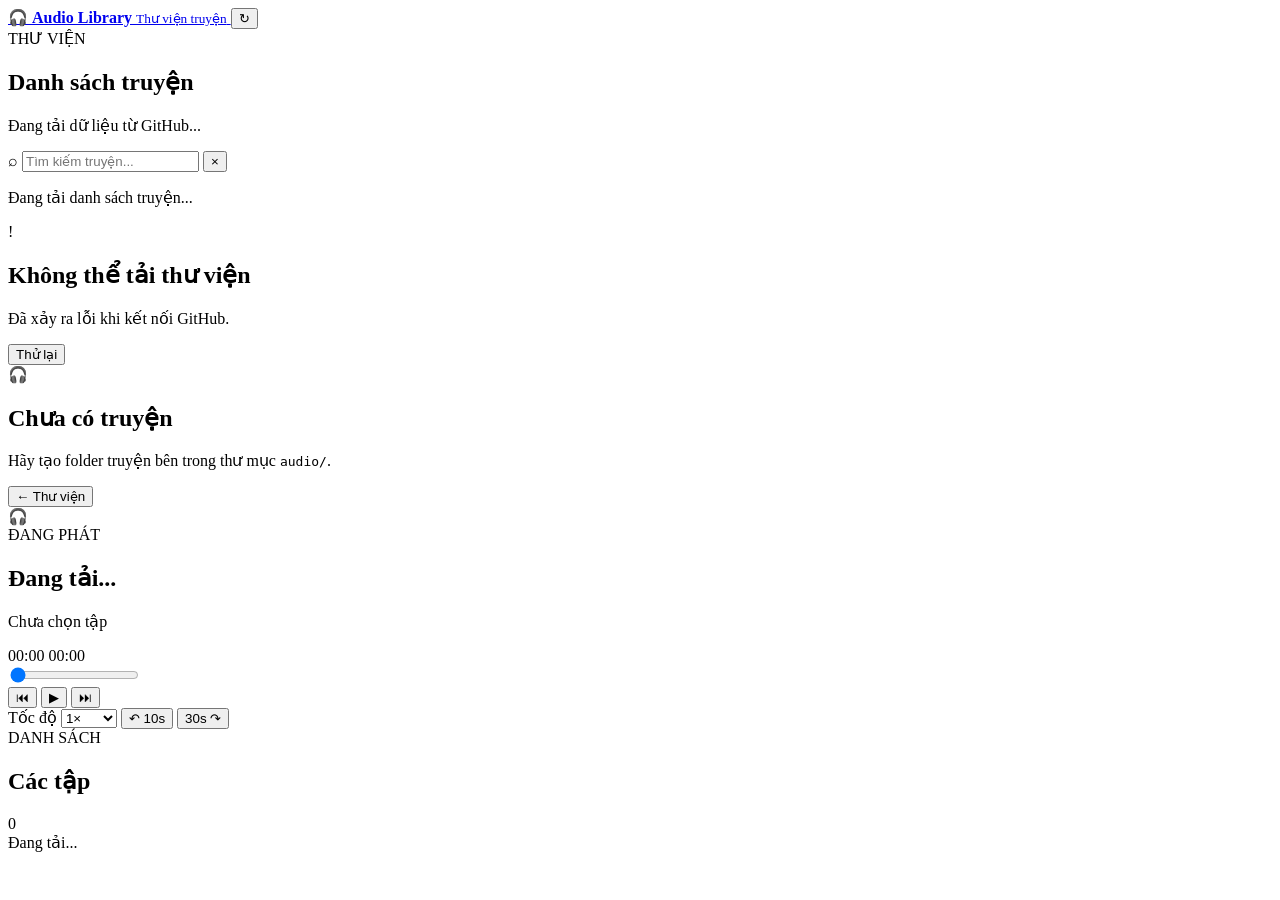
==== audio/index.html @ 9880472c "Add initial audio library HTML structure" ====
<!DOCTYPE html>
<html lang="vi">
<head>
    <meta charset="UTF-8">
    <meta
        name="viewport"
        content="width=device-width, initial-scale=1.0, viewport-fit=cover"
    >

    <meta
        name="description"
        content="Thư viện audio truyện"
    >

    <title>Audio Library</title>

    <link rel="stylesheet" href="./style.css">
</head>

<body>

<div class="app">

    <!-- Header -->
    <header class="topbar">
        <div class="topbar-inner">

            <a href="/audio/" class="brand">
                <span class="brand-icon">🎧</span>

                <span>
                    <strong>Audio Library</strong>
                    <small>Thư viện truyện</small>
                </span>
            </a>

            <button
                id="refreshButton"
                class="icon-button"
                type="button"
                title="Làm mới"
                aria-label="Làm mới"
            >
                ↻
            </button>

        </div>
    </header>


    <!-- Main -->
    <main class="container">

        <!-- Library view -->
        <section id="libraryView">

            <div class="page-heading">
                <div>
                    <span class="eyebrow">THƯ VIỆN</span>
                    <h1>Danh sách truyện</h1>
                    <p id="libraryDescription">
                        Đang tải dữ liệu từ GitHub...
                    </p>
                </div>
            </div>


            <!-- Search -->
            <div class="search-box">

                <span class="search-icon">⌕</span>

                <input
                    id="searchInput"
                    type="search"
                    placeholder="Tìm kiếm truyện..."
                    autocomplete="off"
                >

                <button
                    id="clearSearch"
                    class="clear-search hidden"
                    type="button"
                    aria-label="Xóa tìm kiếm"
                >
                    ×
                </button>

            </div>


            <!-- Loading -->
            <div id="libraryLoading" class="loading-state">

                <div class="spinner"></div>

                <p>Đang tải danh sách truyện...</p>

            </div>


            <!-- Error -->
            <div id="libraryError" class="error-state hidden">

                <div class="error-icon">!</div>

                <h2>Không thể tải thư viện</h2>

                <p id="libraryErrorText">
                    Đã xảy ra lỗi khi kết nối GitHub.
                </p>

                <button
                    id="retryButton"
                    class="primary-button"
                    type="button"
                >
                    Thử lại
                </button>

            </div>


            <!-- Empty -->
            <div id="libraryEmpty" class="empty-state hidden">

                <div class="empty-icon">🎧</div>

                <h2>Chưa có truyện</h2>

                <p>
                    Hãy tạo folder truyện bên trong thư mục
                    <code>audio/</code>.
                </p>

            </div>


            <!-- Folder list -->
            <div
                id="folderList"
                class="folder-grid hidden"
            ></div>

        </section>


        <!-- Player view -->
        <section
            id="playerView"
            class="player-view hidden"
        >

            <button
                id="backButton"
                class="back-button"
                type="button"
            >
                ←
                <span>Thư viện</span>
            </button>


            <div class="player-layout">

                <!-- Player -->
                <div class="player-card">

                    <div class="player-cover">

                        <div class="cover-decoration"></div>

                        <span>🎧</span>

                    </div>


                    <div class="player-info">

                        <span class="eyebrow">
                            ĐANG PHÁT
                        </span>

                        <h1 id="bookTitle">
                            Đang tải...
                        </h1>

                        <p id="episodeTitle">
                            Chưa chọn tập
                        </p>

                    </div>


                    <audio
                        id="audioPlayer"
                        preload="metadata"
                    ></audio>


                    <!-- Progress -->
                    <div class="progress-area">

                        <div class="time-row">

                            <span id="currentTime">
                                00:00
                            </span>

                            <span id="duration">
                                00:00
                            </span>

                        </div>

                        <input
                            id="progressBar"
                            class="progress-bar"
                            type="range"
                            min="0"
                            max="100"
                            value="0"
                            step="0.1"
                            aria-label="Tiến trình"
                        >

                    </div>


                    <!-- Controls -->
                    <div class="player-controls">

                        <button
                            id="previousButton"
                            class="control-button secondary"
                            type="button"
                            title="Tập trước"
                            aria-label="Tập trước"
                        >
                            ⏮
                        </button>


                        <button
                            id="playButton"
                            class="control-button play"
                            type="button"
                            title="Phát / Tạm dừng"
                            aria-label="Phát / Tạm dừng"
                        >
                            ▶
                        </button>


                        <button
                            id="nextButton"
                            class="control-button secondary"
                            type="button"
                            title="Tập tiếp theo"
                            aria-label="Tập tiếp theo"
                        >
                            ⏭
                        </button>

                    </div>


                    <!-- Extra controls -->
                    <div class="extra-controls">

                        <label class="speed-control">

                            <span>Tốc độ</span>

                            <select id="speedSelect">
                                <option value="0.75">0.75×</option>
                                <option value="1" selected>1×</option>
                                <option value="1.25">1.25×</option>
                                <option value="1.5">1.5×</option>
                                <option value="1.75">1.75×</option>
                                <option value="2">2×</option>
                            </select>

                        </label>

                        <button
                            id="rewindButton"
                            class="small-button"
                            type="button"
                        >
                            ↶ 10s
                        </button>

                        <button
                            id="forwardButton"
                            class="small-button"
                            type="button"
                        >
                            30s ↷
                        </button>

                    </div>

                </div>


                <!-- Episode list -->
                <aside class="episodes-card">

                    <div class="episodes-header">

                        <div>
                            <span class="eyebrow">
                                DANH SÁCH
                            </span>

                            <h2>Các tập</h2>
                        </div>

                        <span
                            id="episodeCount"
                            class="episode-count"
                        >
                            0
                        </span>

                    </div>


                    <div
                        id="episodeLoading"
                        class="loading-small"
                    >
                        <div class="spinner"></div>
                        <span>Đang tải...</span>
                    </div>


                    <div
                        id="episodeList"
                        class="episode-list"
                    ></div>

                </aside>

            </div>

        </section>

    </main>


    <!-- Toast -->
    <div
        id="toast"
        class="toast"
        role="status"
        aria-live="polite"
    ></div>

</div>


<script src="./app.js"></script>

</body>
</html>
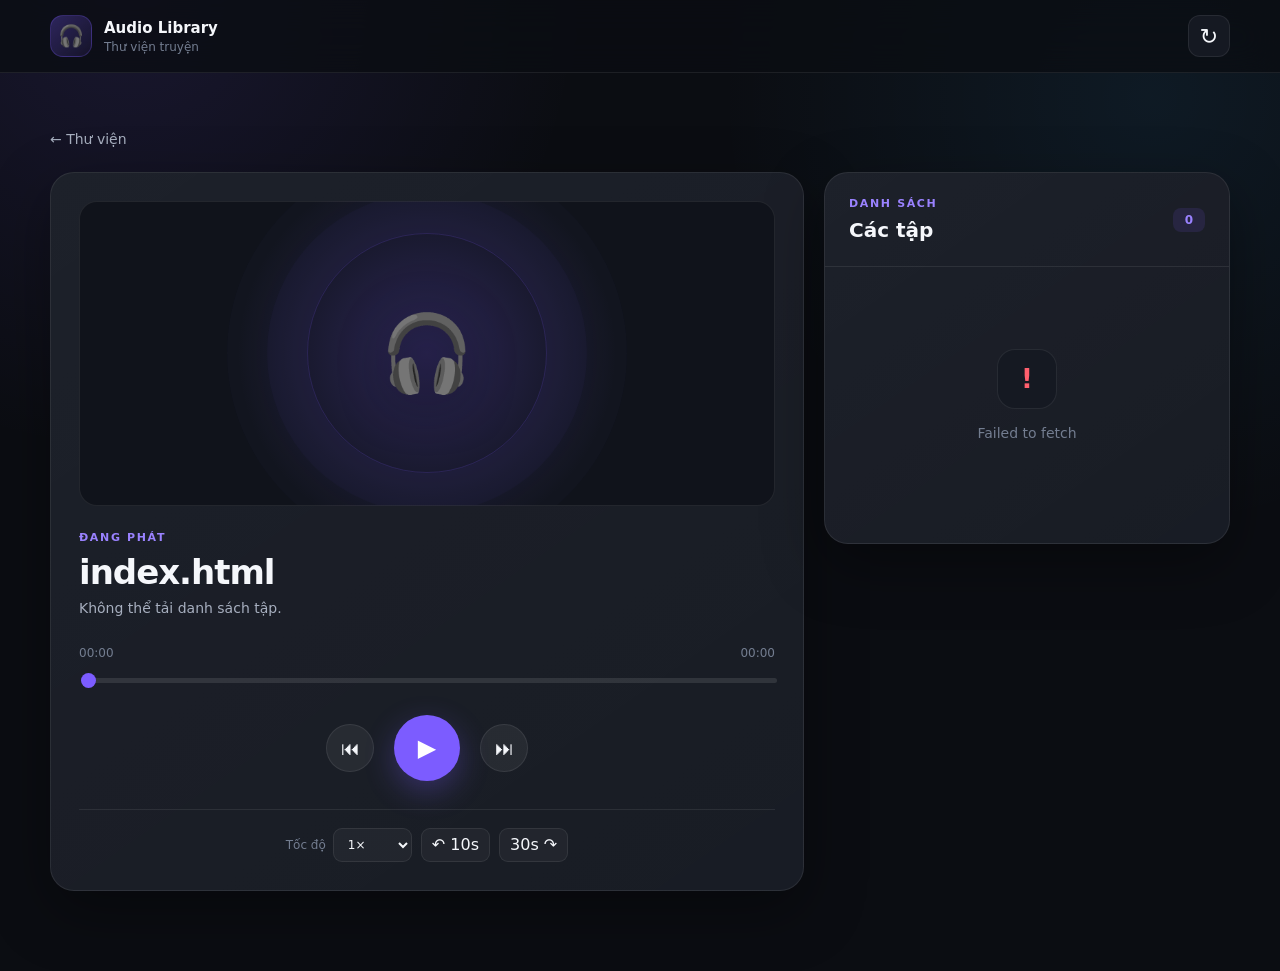
==== commit 19ac6206: "Update comments in index.html for clarity" ====
--- a/audio/index.html
+++ b/audio/index.html
@@ -2,6 +2,7 @@
 <html lang="vi">
 <head>
     <meta charset="UTF-8">
+
     <meta
         name="viewport"
         content="width=device-width, initial-scale=1.0, viewport-fit=cover"
@@ -51,13 +52,15 @@
     <!-- Main -->
     <main class="container">
 
-        <!-- Library view -->
+        <!-- Library -->
         <section id="libraryView">
 
             <div class="page-heading">
                 <div>
                     <span class="eyebrow">THƯ VIỆN</span>
+
                     <h1>Danh sách truyện</h1>
+
                     <p id="libraryDescription">
                         Đang tải dữ liệu từ GitHub...
                     </p>
@@ -129,8 +132,7 @@
                 <h2>Chưa có truyện</h2>
 
                 <p>
-                    Hãy tạo folder truyện bên trong thư mục
-                    <code>audio/</code>.
+                    Chưa có truyện nào trong thư viện.
                 </p>
 
             </div>
@@ -145,7 +147,7 @@
         </section>
 
 
-        <!-- Player view -->
+        <!-- Player -->
         <section
             id="playerView"
             class="player-view hidden"
@@ -167,11 +169,8 @@
                 <div class="player-card">
 
                     <div class="player-cover">
-
                         <div class="cover-decoration"></div>
-
                         <span>🎧</span>
-
                     </div>
 
 
@@ -283,6 +282,7 @@
 
                         </label>
 
+
                         <button
                             id="rewindButton"
                             class="small-button"
@@ -291,6 +291,7 @@
                             ↶ 10s
                         </button>
 
+
                         <button
                             id="forwardButton"
                             class="small-button"
@@ -304,7 +305,7 @@
                 </div>
 
 
-                <!-- Episode list -->
+                <!-- Episodes -->
                 <aside class="episodes-card">
 
                     <div class="episodes-header">
--- a/audio/style.css
+++ b/audio/style.css
@@ -0,0 +1,1267 @@
+:root {
+    --bg: #0b0d12;
+    --bg-soft: #11141b;
+    --card: #151922;
+    --card-hover: #1b202b;
+
+    --text: #f5f7fb;
+    --text-soft: #a7afbf;
+    --text-muted: #737d90;
+
+    --border: rgba(255, 255, 255, 0.08);
+
+    --accent: #7c5cff;
+    --accent-light: #9a82ff;
+
+    --danger: #ff5f6d;
+
+    --radius: 18px;
+
+    --shadow:
+        0 20px 60px rgba(0, 0, 0, 0.35);
+}
+
+
+* {
+    box-sizing: border-box;
+}
+
+
+html {
+    scroll-behavior: smooth;
+}
+
+
+body {
+    margin: 0;
+
+    min-height: 100vh;
+
+    background:
+        radial-gradient(
+            circle at 10% 0%,
+            rgba(124, 92, 255, 0.12),
+            transparent 30%
+        ),
+        radial-gradient(
+            circle at 90% 10%,
+            rgba(55, 180, 255, 0.08),
+            transparent 30%
+        ),
+        var(--bg);
+
+    color: var(--text);
+
+    font-family:
+        Inter,
+        system-ui,
+        -apple-system,
+        BlinkMacSystemFont,
+        "Segoe UI",
+        sans-serif;
+}
+
+
+button,
+input,
+select {
+    font: inherit;
+}
+
+
+button {
+    color: inherit;
+}
+
+
+a {
+    color: inherit;
+    text-decoration: none;
+}
+
+
+.hidden {
+    display: none !important;
+}
+
+
+/* =========================================
+   TOPBAR
+========================================= */
+
+.topbar {
+    position: sticky;
+
+    top: 0;
+
+    z-index: 50;
+
+    backdrop-filter: blur(18px);
+
+    background: rgba(11, 13, 18, 0.78);
+
+    border-bottom: 1px solid var(--border);
+}
+
+
+.topbar-inner {
+    width: min(1180px, calc(100% - 32px));
+
+    min-height: 72px;
+
+    margin: auto;
+
+    display: flex;
+
+    align-items: center;
+
+    justify-content: space-between;
+}
+
+
+.brand {
+    display: inline-flex;
+
+    align-items: center;
+
+    gap: 12px;
+}
+
+
+.brand-icon {
+    width: 42px;
+    height: 42px;
+
+    display: grid;
+
+    place-items: center;
+
+    border-radius: 13px;
+
+    background:
+        linear-gradient(
+            135deg,
+            rgba(124, 92, 255, 0.3),
+            rgba(124, 92, 255, 0.08)
+        );
+
+    border: 1px solid rgba(124, 92, 255, 0.25);
+
+    font-size: 21px;
+}
+
+
+.brand strong {
+    display: block;
+
+    font-size: 15px;
+
+    line-height: 1.2;
+}
+
+
+.brand small {
+    display: block;
+
+    margin-top: 3px;
+
+    color: var(--text-muted);
+
+    font-size: 12px;
+}
+
+
+.icon-button {
+    width: 42px;
+    height: 42px;
+
+    border: 1px solid var(--border);
+
+    border-radius: 12px;
+
+    background: var(--card);
+
+    cursor: pointer;
+
+    font-size: 22px;
+
+    transition:
+        transform 0.2s,
+        background 0.2s;
+}
+
+
+.icon-button:hover {
+    background: var(--card-hover);
+
+    transform: rotate(25deg);
+}
+
+
+/* =========================================
+   CONTAINER
+========================================= */
+
+.container {
+    width: min(1180px, calc(100% - 32px));
+
+    margin: 0 auto;
+
+    padding: 56px 0 80px;
+}
+
+
+.page-heading {
+    margin-bottom: 28px;
+}
+
+
+.eyebrow {
+    display: block;
+
+    margin-bottom: 8px;
+
+    color: var(--accent-light);
+
+    font-size: 11px;
+
+    font-weight: 800;
+
+    letter-spacing: 0.15em;
+}
+
+
+h1,
+h2,
+p {
+    margin-top: 0;
+}
+
+
+.page-heading h1 {
+    margin-bottom: 8px;
+
+    font-size: clamp(30px, 5vw, 46px);
+
+    line-height: 1.05;
+
+    letter-spacing: -0.04em;
+}
+
+
+.page-heading p {
+    margin: 0;
+
+    color: var(--text-soft);
+
+    font-size: 15px;
+}
+
+
+/* =========================================
+   SEARCH
+========================================= */
+
+.search-box {
+    position: relative;
+
+    margin-bottom: 30px;
+}
+
+
+.search-box input {
+    width: 100%;
+
+    height: 54px;
+
+    padding:
+        0 50px
+        0 48px;
+
+    border: 1px solid var(--border);
+
+    border-radius: 15px;
+
+    outline: none;
+
+    background: var(--card);
+
+    color: var(--text);
+
+    transition:
+        border-color 0.2s,
+        box-shadow 0.2s;
+}
+
+
+.search-box input::placeholder {
+    color: var(--text-muted);
+}
+
+
+.search-box input:focus {
+    border-color: rgba(124, 92, 255, 0.6);
+
+    box-shadow:
+        0 0 0 4px rgba(124, 92, 255, 0.08);
+}
+
+
+.search-icon {
+    position: absolute;
+
+    left: 18px;
+
+    top: 50%;
+
+    transform: translateY(-50%);
+
+    color: var(--text-muted);
+
+    font-size: 25px;
+
+    pointer-events: none;
+}
+
+
+.clear-search {
+    position: absolute;
+
+    right: 12px;
+
+    top: 50%;
+
+    transform: translateY(-50%);
+
+    width: 32px;
+    height: 32px;
+
+    border: 0;
+
+    border-radius: 9px;
+
+    background: transparent;
+
+    color: var(--text-muted);
+
+    cursor: pointer;
+
+    font-size: 22px;
+}
+
+
+.clear-search:hover {
+    background: rgba(255, 255, 255, 0.06);
+
+    color: var(--text);
+}
+
+
+/* =========================================
+   FOLDER GRID
+========================================= */
+
+.folder-grid {
+    display: grid;
+
+    grid-template-columns:
+        repeat(
+            auto-fill,
+            minmax(250px, 1fr)
+        );
+
+    gap: 16px;
+}
+
+
+.folder-card {
+    position: relative;
+
+    display: flex;
+
+    align-items: center;
+
+    gap: 16px;
+
+    min-height: 104px;
+
+    padding: 18px;
+
+    border: 1px solid var(--border);
+
+    border-radius: var(--radius);
+
+    background: var(--card);
+
+    cursor: pointer;
+
+    overflow: hidden;
+
+    transition:
+        transform 0.2s,
+        background 0.2s,
+        border-color 0.2s;
+}
+
+
+.folder-card::after {
+    content: "";
+
+    position: absolute;
+
+    width: 100px;
+    height: 100px;
+
+    right: -50px;
+    top: -50px;
+
+    border-radius: 50%;
+
+    background: rgba(124, 92, 255, 0.12);
+}
+
+
+.folder-card:hover {
+    transform: translateY(-3px);
+
+    background: var(--card-hover);
+
+    border-color:
+        rgba(124, 92, 255, 0.35);
+}
+
+
+.folder-icon {
+    flex: 0 0 auto;
+
+    width: 56px;
+    height: 56px;
+
+    display: grid;
+
+    place-items: center;
+
+    border-radius: 16px;
+
+    background:
+        rgba(124, 92, 255, 0.12);
+
+    border: 1px solid
+        rgba(124, 92, 255, 0.2);
+
+    font-size: 25px;
+}
+
+
+.folder-content {
+    min-width: 0;
+
+    position: relative;
+
+    z-index: 1;
+}
+
+
+.folder-name {
+    margin: 0 0 5px;
+
+    font-size: 16px;
+
+    font-weight: 700;
+
+    overflow: hidden;
+
+    text-overflow: ellipsis;
+
+    white-space: nowrap;
+}
+
+
+.folder-meta {
+    margin: 0;
+
+    color: var(--text-muted);
+
+    font-size: 12px;
+}
+
+
+/* =========================================
+   LOADING / ERROR / EMPTY
+========================================= */
+
+.loading-state,
+.empty-state,
+.error-state {
+    min-height: 260px;
+
+    display: flex;
+
+    flex-direction: column;
+
+    align-items: center;
+
+    justify-content: center;
+
+    text-align: center;
+
+    padding: 30px;
+}
+
+
+.spinner {
+    width: 28px;
+    height: 28px;
+
+    border: 3px solid
+        rgba(255, 255, 255, 0.1);
+
+    border-top-color: var(--accent);
+
+    border-radius: 50%;
+
+    animation:
+        spin 0.8s linear infinite;
+}
+
+
+@keyframes spin {
+    to {
+        transform: rotate(360deg);
+    }
+}
+
+
+.loading-state p {
+    margin: 14px 0 0;
+
+    color: var(--text-muted);
+
+    font-size: 14px;
+}
+
+
+.empty-icon,
+.error-icon {
+    width: 60px;
+    height: 60px;
+
+    display: grid;
+
+    place-items: center;
+
+    border-radius: 18px;
+
+    background: var(--card);
+
+    border: 1px solid var(--border);
+
+    font-size: 26px;
+
+    margin-bottom: 16px;
+}
+
+
+.error-icon {
+    color: var(--danger);
+
+    font-weight: 900;
+}
+
+
+.empty-state h2,
+.error-state h2 {
+    margin-bottom: 8px;
+
+    font-size: 20px;
+}
+
+
+.empty-state p,
+.error-state p {
+    max-width: 500px;
+
+    margin-bottom: 20px;
+
+    color: var(--text-muted);
+
+    font-size: 14px;
+}
+
+
+code {
+    padding: 3px 7px;
+
+    border-radius: 6px;
+
+    background: rgba(255, 255, 255, 0.07);
+
+    color: var(--accent-light);
+}
+
+
+.primary-button {
+    border: 0;
+
+    padding: 11px 18px;
+
+    border-radius: 10px;
+
+    background: var(--accent);
+
+    color: white;
+
+    cursor: pointer;
+
+    font-weight: 700;
+}
+
+
+.primary-button:hover {
+    background: var(--accent-light);
+}
+
+
+/* =========================================
+   PLAYER
+========================================= */
+
+.back-button {
+    margin-bottom: 25px;
+
+    padding: 0;
+
+    border: 0;
+
+    background: transparent;
+
+    color: var(--text-soft);
+
+    cursor: pointer;
+
+    font-size: 14px;
+}
+
+
+.back-button:hover {
+    color: var(--text);
+}
+
+
+.player-layout {
+    display: grid;
+
+    grid-template-columns:
+        minmax(0, 1.3fr)
+        minmax(300px, 0.7fr);
+
+    gap: 20px;
+
+    align-items: start;
+}
+
+
+.player-card,
+.episodes-card {
+    border: 1px solid var(--border);
+
+    border-radius: 24px;
+
+    background:
+        linear-gradient(
+            145deg,
+            rgba(255, 255, 255, 0.035),
+            rgba(255, 255, 255, 0.012)
+        ),
+        var(--card);
+
+    box-shadow: var(--shadow);
+}
+
+
+.player-card {
+    padding: 28px;
+}
+
+
+.player-cover {
+    position: relative;
+
+    width: 100%;
+    aspect-ratio: 16 / 7;
+
+    display: grid;
+
+    place-items: center;
+
+    overflow: hidden;
+
+    border-radius: 18px;
+
+    background:
+        radial-gradient(
+            circle at 50% 50%,
+            rgba(124, 92, 255, 0.25),
+            transparent 50%
+        ),
+        #10131b;
+
+    border: 1px solid var(--border);
+
+    margin-bottom: 25px;
+}
+
+
+.player-cover span {
+    position: relative;
+
+    z-index: 2;
+
+    font-size: clamp(45px, 8vw, 75px);
+
+    filter:
+        drop-shadow(
+            0 10px 25px
+            rgba(0, 0, 0, 0.4)
+        );
+}
+
+
+.cover-decoration {
+    position: absolute;
+
+    width: 240px;
+    height: 240px;
+
+    border-radius: 50%;
+
+    border: 1px solid
+        rgba(124, 92, 255, 0.18);
+
+    box-shadow:
+        0 0 0 40px
+        rgba(124, 92, 255, 0.03),
+        0 0 0 80px
+        rgba(124, 92, 255, 0.02);
+}
+
+
+.player-info h1 {
+    margin-bottom: 8px;
+
+    font-size: clamp(23px, 4vw, 34px);
+
+    letter-spacing: -0.03em;
+
+    word-break: break-word;
+}
+
+
+.player-info p {
+    margin: 0;
+
+    color: var(--text-soft);
+
+    font-size: 14px;
+}
+
+
+.progress-area {
+    margin-top: 30px;
+}
+
+
+.time-row {
+    display: flex;
+
+    justify-content: space-between;
+
+    margin-bottom: 8px;
+
+    color: var(--text-muted);
+
+    font-size: 12px;
+}
+
+
+.progress-bar {
+    width: 100%;
+
+    height: 5px;
+
+    appearance: none;
+
+    border-radius: 999px;
+
+    background:
+        rgba(255, 255, 255, 0.1);
+
+    cursor: pointer;
+}
+
+
+.progress-bar::-webkit-slider-thumb {
+    appearance: none;
+
+    width: 15px;
+    height: 15px;
+
+    border-radius: 50%;
+
+    background: var(--accent);
+
+    cursor: pointer;
+}
+
+
+.progress-bar::-moz-range-thumb {
+    width: 15px;
+    height: 15px;
+
+    border: 0;
+
+    border-radius: 50%;
+
+    background: var(--accent);
+
+    cursor: pointer;
+}
+
+
+.player-controls {
+    display: flex;
+
+    justify-content: center;
+
+    align-items: center;
+
+    gap: 20px;
+
+    margin: 28px 0;
+}
+
+
+.control-button {
+    border: 0;
+
+    cursor: pointer;
+
+    display: grid;
+
+    place-items: center;
+
+    border-radius: 50%;
+
+    transition:
+        transform 0.15s,
+        background 0.15s;
+}
+
+
+.control-button:hover {
+    transform: scale(1.06);
+}
+
+
+.control-button.secondary {
+    width: 48px;
+    height: 48px;
+
+    background:
+        rgba(255, 255, 255, 0.06);
+
+    border: 1px solid var(--border);
+
+    font-size: 19px;
+}
+
+
+.control-button.play {
+    width: 66px;
+    height: 66px;
+
+    background: var(--accent);
+
+    color: white;
+
+    font-size: 24px;
+
+    box-shadow:
+        0 10px 30px
+        rgba(124, 92, 255, 0.3);
+}
+
+
+.extra-controls {
+    display: flex;
+
+    align-items: center;
+
+    justify-content: center;
+
+    flex-wrap: wrap;
+
+    gap: 9px;
+
+    padding-top: 18px;
+
+    border-top: 1px solid var(--border);
+}
+
+
+.speed-control {
+    display: flex;
+
+    align-items: center;
+
+    gap: 7px;
+
+    color: var(--text-muted);
+
+    font-size: 12px;
+}
+
+
+.speed-control select,
+.small-button {
+    height: 34px;
+
+    padding: 0 10px;
+
+    border: 1px solid var(--border);
+
+    border-radius: 9px;
+
+    background: rgba(255, 255, 255, 0.04);
+
+    color: var(--text);
+
+    cursor: pointer;
+
+    outline: none;
+}
+
+
+.small-button:hover,
+.speed-control select:hover {
+    background: rgba(255, 255, 255, 0.08);
+}
+
+
+/* =========================================
+   EPISODES
+========================================= */
+
+.episodes-card {
+    overflow: hidden;
+}
+
+
+.episodes-header {
+    display: flex;
+
+    align-items: center;
+
+    justify-content: space-between;
+
+    padding: 24px;
+
+    border-bottom: 1px solid var(--border);
+}
+
+
+.episodes-header h2 {
+    margin: 0;
+
+    font-size: 20px;
+}
+
+
+.episode-count {
+    min-width: 32px;
+
+    padding: 5px 9px;
+
+    border-radius: 8px;
+
+    background:
+        rgba(124, 92, 255, 0.12);
+
+    color: var(--accent-light);
+
+    text-align: center;
+
+    font-size: 12px;
+
+    font-weight: 700;
+}
+
+
+.episode-list {
+    max-height: 620px;
+
+    overflow-y: auto;
+
+    padding: 8px;
+}
+
+
+.episode-item {
+    width: 100%;
+
+    display: flex;
+
+    align-items: center;
+
+    gap: 12px;
+
+    padding: 12px;
+
+    border: 0;
+
+    border-radius: 12px;
+
+    background: transparent;
+
+    color: var(--text);
+
+    text-align: left;
+
+    cursor: pointer;
+
+    transition:
+        background 0.15s;
+}
+
+
+.episode-item:hover {
+    background:
+        rgba(255, 255, 255, 0.05);
+}
+
+
+.episode-item.active {
+    background:
+        rgba(124, 92, 255, 0.12);
+}
+
+
+.episode-number {
+    flex: 0 0 auto;
+
+    width: 38px;
+    height: 38px;
+
+    display: grid;
+
+    place-items: center;
+
+    border-radius: 10px;
+
+    background:
+        rgba(255, 255, 255, 0.05);
+
+    color: var(--text-muted);
+
+    font-size: 12px;
+
+    font-weight: 700;
+}
+
+
+.episode-item.active .episode-number {
+    background: var(--accent);
+
+    color: white;
+}
+
+
+.episode-details {
+    min-width: 0;
+
+    flex: 1;
+}
+
+
+.episode-name {
+    display: block;
+
+    overflow: hidden;
+
+    text-overflow: ellipsis;
+
+    white-space: nowrap;
+
+    font-size: 13px;
+
+    font-weight: 600;
+}
+
+
+.episode-progress {
+    display: block;
+
+    margin-top: 4px;
+
+    color: var(--text-muted);
+
+    font-size: 11px;
+}
+
+
+.loading-small {
+    min-height: 160px;
+
+    display: flex;
+
+    align-items: center;
+
+    justify-content: center;
+
+    gap: 10px;
+
+    color: var(--text-muted);
+
+    font-size: 13px;
+}
+
+
+/* =========================================
+   TOAST
+========================================= */
+
+.toast {
+    position: fixed;
+
+    z-index: 100;
+
+    left: 50%;
+
+    bottom: 24px;
+
+    transform:
+        translate(-50%, 20px);
+
+    opacity: 0;
+
+    pointer-events: none;
+
+    padding: 11px 16px;
+
+    border: 1px solid var(--border);
+
+    border-radius: 12px;
+
+    background: #1a1e28;
+
+    box-shadow: var(--shadow);
+
+    color: var(--text);
+
+    font-size: 13px;
+
+    transition:
+        opacity 0.2s,
+        transform 0.2s;
+}
+
+
+.toast.show {
+    opacity: 1;
+
+    transform:
+        translate(-50%, 0);
+}
+
+
+/* =========================================
+   MOBILE
+========================================= */
+
+@media (max-width: 800px) {
+
+    .container {
+        padding-top: 38px;
+    }
+
+
+    .player-layout {
+        grid-template-columns: 1fr;
+    }
+
+
+    .episodes-card {
+        order: 2;
+    }
+
+
+    .episode-list {
+        max-height: 420px;
+    }
+
+}
+
+
+@media (max-width: 520px) {
+
+    .topbar-inner,
+    .container {
+        width: min(
+            100% - 20px,
+            1180px
+        );
+    }
+
+
+    .topbar-inner {
+        min-height: 64px;
+    }
+
+
+    .container {
+        padding-bottom: 50px;
+    }
+
+
+    .page-heading h1 {
+        font-size: 32px;
+    }
+
+
+    .folder-grid {
+        grid-template-columns: 1fr;
+    }
+
+
+    .player-card {
+        padding: 16px;
+    }
+
+
+    .player-cover {
+        aspect-ratio: 16 / 9;
+    }
+
+
+    .player-controls {
+        gap: 14px;
+    }
+
+
+    .control-button.secondary {
+        width: 44px;
+        height: 44px;
+    }
+
+
+    .control-button.play {
+        width: 60px;
+        height: 60px;
+    }
+
+
+    .episodes-header {
+        padding: 18px;
+    }
+
+}
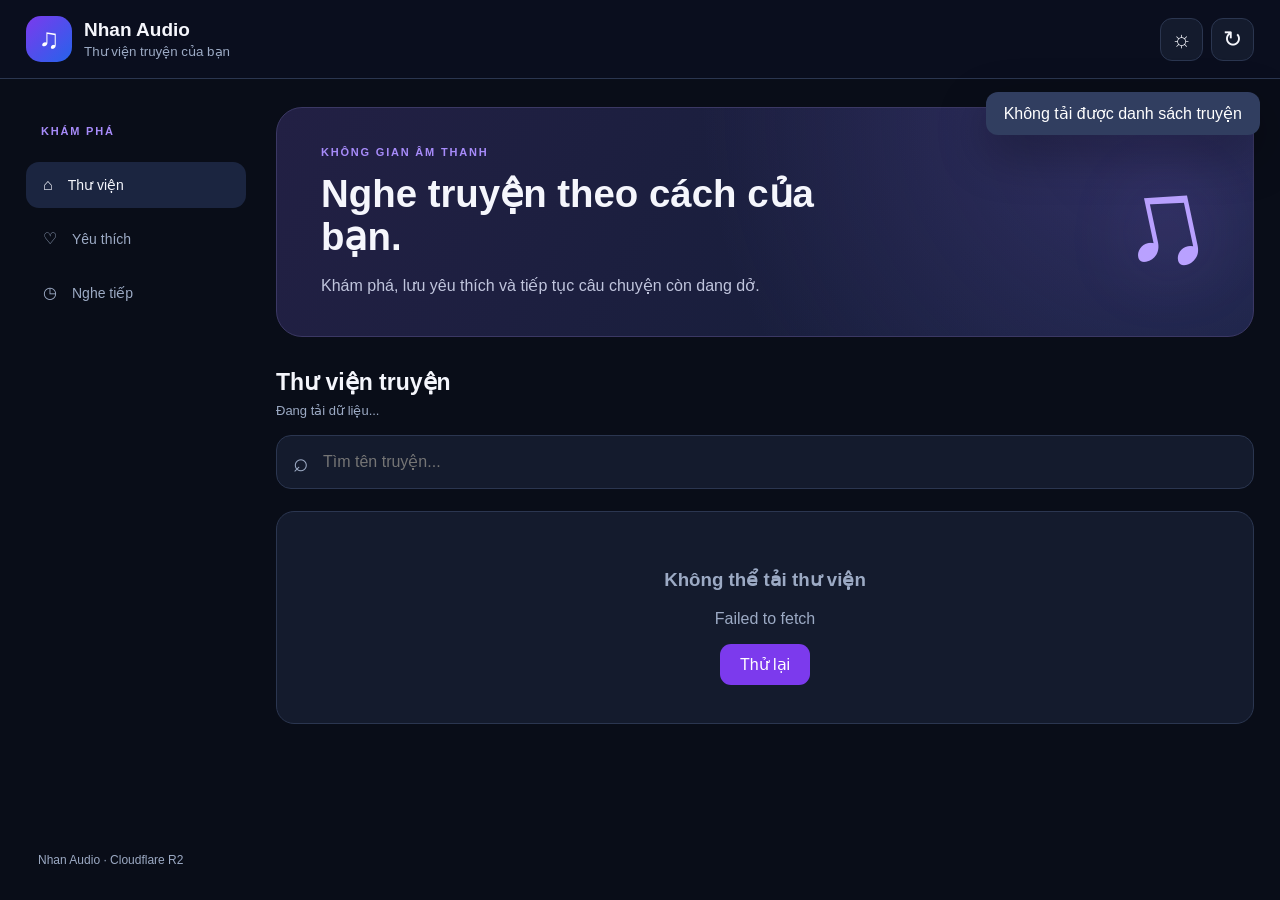
==== commit 9bb8cb87: "Add files via upload" ====
--- a/audio/index.html
+++ b/audio/index.html
@@ -1,368 +1 @@
-<!DOCTYPE html>
-<html lang="vi">
-<head>
-    <meta charset="UTF-8">
-
-    <meta
-        name="viewport"
-        content="width=device-width, initial-scale=1.0, viewport-fit=cover"
-    >
-
-    <meta
-        name="description"
-        content="Thư viện audio truyện"
-    >
-
-    <title>Audio Library</title>
-
-    <link rel="stylesheet" href="./style.css">
-</head>
-
-<body>
-
-<div class="app">
-
-    <!-- Header -->
-    <header class="topbar">
-        <div class="topbar-inner">
-
-            <a href="/audio/" class="brand">
-                <span class="brand-icon">🎧</span>
-
-                <span>
-                    <strong>Audio Library</strong>
-                    <small>Thư viện truyện</small>
-                </span>
-            </a>
-
-            <button
-                id="refreshButton"
-                class="icon-button"
-                type="button"
-                title="Làm mới"
-                aria-label="Làm mới"
-            >
-                ↻
-            </button>
-
-        </div>
-    </header>
-
-
-    <!-- Main -->
-    <main class="container">
-
-        <!-- Library -->
-        <section id="libraryView">
-
-            <div class="page-heading">
-                <div>
-                    <span class="eyebrow">THƯ VIỆN</span>
-
-                    <h1>Danh sách truyện</h1>
-
-                    <p id="libraryDescription">
-                        Đang tải dữ liệu từ GitHub...
-                    </p>
-                </div>
-            </div>
-
-
-            <!-- Search -->
-            <div class="search-box">
-
-                <span class="search-icon">⌕</span>
-
-                <input
-                    id="searchInput"
-                    type="search"
-                    placeholder="Tìm kiếm truyện..."
-                    autocomplete="off"
-                >
-
-                <button
-                    id="clearSearch"
-                    class="clear-search hidden"
-                    type="button"
-                    aria-label="Xóa tìm kiếm"
-                >
-                    ×
-                </button>
-
-            </div>
-
-
-            <!-- Loading -->
-            <div id="libraryLoading" class="loading-state">
-
-                <div class="spinner"></div>
-
-                <p>Đang tải danh sách truyện...</p>
-
-            </div>
-
-
-            <!-- Error -->
-            <div id="libraryError" class="error-state hidden">
-
-                <div class="error-icon">!</div>
-
-                <h2>Không thể tải thư viện</h2>
-
-                <p id="libraryErrorText">
-                    Đã xảy ra lỗi khi kết nối GitHub.
-                </p>
-
-                <button
-                    id="retryButton"
-                    class="primary-button"
-                    type="button"
-                >
-                    Thử lại
-                </button>
-
-            </div>
-
-
-            <!-- Empty -->
-            <div id="libraryEmpty" class="empty-state hidden">
-
-                <div class="empty-icon">🎧</div>
-
-                <h2>Chưa có truyện</h2>
-
-                <p>
-                    Chưa có truyện nào trong thư viện.
-                </p>
-
-            </div>
-
-
-            <!-- Folder list -->
-            <div
-                id="folderList"
-                class="folder-grid hidden"
-            ></div>
-
-        </section>
-
-
-        <!-- Player -->
-        <section
-            id="playerView"
-            class="player-view hidden"
-        >
-
-            <button
-                id="backButton"
-                class="back-button"
-                type="button"
-            >
-                ←
-                <span>Thư viện</span>
-            </button>
-
-
-            <div class="player-layout">
-
-                <!-- Player -->
-                <div class="player-card">
-
-                    <div class="player-cover">
-                        <div class="cover-decoration"></div>
-                        <span>🎧</span>
-                    </div>
-
-
-                    <div class="player-info">
-
-                        <span class="eyebrow">
-                            ĐANG PHÁT
-                        </span>
-
-                        <h1 id="bookTitle">
-                            Đang tải...
-                        </h1>
-
-                        <p id="episodeTitle">
-                            Chưa chọn tập
-                        </p>
-
-                    </div>
-
-
-                    <audio
-                        id="audioPlayer"
-                        preload="metadata"
-                    ></audio>
-
-
-                    <!-- Progress -->
-                    <div class="progress-area">
-
-                        <div class="time-row">
-
-                            <span id="currentTime">
-                                00:00
-                            </span>
-
-                            <span id="duration">
-                                00:00
-                            </span>
-
-                        </div>
-
-                        <input
-                            id="progressBar"
-                            class="progress-bar"
-                            type="range"
-                            min="0"
-                            max="100"
-                            value="0"
-                            step="0.1"
-                            aria-label="Tiến trình"
-                        >
-
-                    </div>
-
-
-                    <!-- Controls -->
-                    <div class="player-controls">
-
-                        <button
-                            id="previousButton"
-                            class="control-button secondary"
-                            type="button"
-                            title="Tập trước"
-                            aria-label="Tập trước"
-                        >
-                            ⏮
-                        </button>
-
-
-                        <button
-                            id="playButton"
-                            class="control-button play"
-                            type="button"
-                            title="Phát / Tạm dừng"
-                            aria-label="Phát / Tạm dừng"
-                        >
-                            ▶
-                        </button>
-
-
-                        <button
-                            id="nextButton"
-                            class="control-button secondary"
-                            type="button"
-                            title="Tập tiếp theo"
-                            aria-label="Tập tiếp theo"
-                        >
-                            ⏭
-                        </button>
-
-                    </div>
-
-
-                    <!-- Extra controls -->
-                    <div class="extra-controls">
-
-                        <label class="speed-control">
-
-                            <span>Tốc độ</span>
-
-                            <select id="speedSelect">
-                                <option value="0.75">0.75×</option>
-                                <option value="1" selected>1×</option>
-                                <option value="1.25">1.25×</option>
-                                <option value="1.5">1.5×</option>
-                                <option value="1.75">1.75×</option>
-                                <option value="2">2×</option>
-                            </select>
-
-                        </label>
-
-
-                        <button
-                            id="rewindButton"
-                            class="small-button"
-                            type="button"
-                        >
-                            ↶ 10s
-                        </button>
-
-
-                        <button
-                            id="forwardButton"
-                            class="small-button"
-                            type="button"
-                        >
-                            30s ↷
-                        </button>
-
-                    </div>
-
-                </div>
-
-
-                <!-- Episodes -->
-                <aside class="episodes-card">
-
-                    <div class="episodes-header">
-
-                        <div>
-                            <span class="eyebrow">
-                                DANH SÁCH
-                            </span>
-
-                            <h2>Các tập</h2>
-                        </div>
-
-                        <span
-                            id="episodeCount"
-                            class="episode-count"
-                        >
-                            0
-                        </span>
-
-                    </div>
-
-
-                    <div
-                        id="episodeLoading"
-                        class="loading-small"
-                    >
-                        <div class="spinner"></div>
-                        <span>Đang tải...</span>
-                    </div>
-
-
-                    <div
-                        id="episodeList"
-                        class="episode-list"
-                    ></div>
-
-                </aside>
-
-            </div>
-
-        </section>
-
-    </main>
-
-
-    <!-- Toast -->
-    <div
-        id="toast"
-        class="toast"
-        role="status"
-        aria-live="polite"
-    ></div>
-
-</div>
-
-
-<script src="./app.js"></script>
-
-</body>
-</html>
+<!doctype html><html lang="vi"><head><meta charset="utf-8"><meta name="viewport" content="width=device-width,initial-scale=1,viewport-fit=cover"><meta name="theme-color" content="#0b1020"><meta name="apple-mobile-web-app-capable" content="yes"><meta name="apple-mobile-web-app-title" content="Nhan Audio"><meta name="description" content="Nhan Audio - Thư viện truyện audio"><link rel="manifest" href="./manifest.webmanifest"><link rel="stylesheet" href="./style.css"><title>Nhan Audio</title></head><body><div class="app"><header class="topbar"><div class="shell topinner"><a class="brand" href="./" id="homeLink"><span class="brandmark">♫</span><span><b>Nhan Audio</b><small>Thư viện truyện của bạn</small></span></a><div class="header-actions"><button id="themeButton" class="iconbtn" aria-label="Đổi giao diện">☼</button><button id="refreshButton" class="iconbtn" aria-label="Làm mới">↻</button></div></div></header><div class="shell layout"><aside class="sidebar"><div class="sidehead">KHÁM PHÁ</div><button class="nav active" data-view="all">⌂ <span>Thư viện</span></button><button class="nav" data-view="favorites">♡ <span>Yêu thích</span></button><button class="nav" data-view="recent">◷ <span>Nghe tiếp</span></button><div class="sidefoot">Nhan Audio · Cloudflare R2</div></aside><main class="main"><section id="libraryView"><div class="hero"><div><div class="eyebrow">KHÔNG GIAN ÂM THANH</div><h1>Nghe truyện theo cách của bạn.</h1><p>Khám phá, lưu yêu thích và tiếp tục câu chuyện còn dang dở.</p></div><div class="hero-art" aria-hidden="true">♫</div></div><div class="sectionbar"><div><h2 id="libraryHeading">Thư viện truyện</h2><p id="libraryDescription">Đang tải dữ liệu...</p></div></div><div class="search"><span>⌕</span><input id="searchInput" type="search" placeholder="Tìm tên truyện..." autocomplete="off"><button id="clearSearch" aria-label="Xóa tìm kiếm" hidden>×</button></div><div id="libraryLoading" class="state">Đang tải danh sách truyện...</div><div id="libraryError" class="state" hidden><h3>Không thể tải thư viện</h3><p id="libraryErrorText"></p><button id="retryButton" class="primary">Thử lại</button></div><div id="libraryEmpty" class="state" hidden>Không tìm thấy truyện phù hợp.</div><div id="folderList" class="bookgrid"></div></section><section id="playerView" hidden><button id="backButton" class="back">← Thư viện</button><div class="player-layout"><div class="player-card"><div class="cover">♫</div><div class="eyebrow">ĐANG NGHE</div><h1 id="bookTitle">Tên truyện</h1><p id="episodeTitle">Chọn tập để nghe</p><audio id="audioPlayer" preload="metadata"></audio><div class="time"><span id="currentTime">00:00</span><span id="duration">00:00</span></div><input id="progressBar" type="range" min="0" max="100" value="0" step="0.1" aria-label="Tiến độ phát"><div class="controls"><button id="previousButton" aria-label="Tập trước">⏮</button><button id="rewindButton" aria-label="Lùi 10 giây">↶10</button><button id="playButton" class="play" aria-label="Phát hoặc tạm dừng">▶</button><button id="forwardButton" aria-label="Tiến 30 giây">30↷</button><button id="nextButton" aria-label="Tập sau">⏭</button></div><div class="extras"><label>Tốc độ <select id="speedSelect"><option value="0.75">0.75×</option><option value="1" selected>1×</option><option value="1.25">1.25×</option><option value="1.5">1.5×</option><option value="1.75">1.75×</option><option value="2">2×</option></select></label><label>Hẹn giờ <select id="sleepSelect"><option value="0">Tắt</option><option value="10">10 phút</option><option value="15">15 phút</option><option value="30">30 phút</option><option value="45">45 phút</option><option value="60">60 phút</option></select></label></div><button id="favoriteCurrent" class="favorite">♡ Lưu yêu thích</button></div><aside class="episodes"><div class="episodes-head"><div><div class="eyebrow">DANH SÁCH PHÁT</div><h2>Các tập</h2></div><span id="episodeCount">0 tập</span></div><input id="episodeSearch" type="search" placeholder="Tìm tập..." aria-label="Tìm tập"><div id="episodeLoading" class="state" hidden>Đang tải tập...</div><div id="episodeList" class="episode-list"></div></aside></div></section></main></div><div id="miniPlayer" class="mini" hidden><button id="miniOpen" class="mini-open"><span class="mini-icon">♫</span><span class="mini-text"><b id="miniBook">Nhan Audio</b><small id="miniEpisode">Chưa chọn tập</small></span></button><button id="miniPlay" class="mini-control" aria-label="Phát hoặc tạm dừng">▶</button><button id="miniNext" class="mini-control" aria-label="Tập tiếp">⏭</button><div id="miniProgress" class="mini-progress"></div></div><nav class="bottomnav" aria-label="Điều hướng"><button class="bottomitem active" data-view="all">⌂<small>Thư viện</small></button><button class="bottomitem" data-view="favorites">♡<small>Yêu thích</small></button><button class="bottomitem" data-view="recent">◷<small>Nghe tiếp</small></button></nav><div id="toast" class="toast" role="status" aria-live="polite"></div><script src="./app.js" defer></script></div></body></html>
--- a/audio/style.css
+++ b/audio/style.css
@@ -1,1267 +1 @@
-:root {
-    --bg: #0b0d12;
-    --bg-soft: #11141b;
-    --card: #151922;
-    --card-hover: #1b202b;
-
-    --text: #f5f7fb;
-    --text-soft: #a7afbf;
-    --text-muted: #737d90;
-
-    --border: rgba(255, 255, 255, 0.08);
-
-    --accent: #7c5cff;
-    --accent-light: #9a82ff;
-
-    --danger: #ff5f6d;
-
-    --radius: 18px;
-
-    --shadow:
-        0 20px 60px rgba(0, 0, 0, 0.35);
-}
-
-
-* {
-    box-sizing: border-box;
-}
-
-
-html {
-    scroll-behavior: smooth;
-}
-
-
-body {
-    margin: 0;
-
-    min-height: 100vh;
-
-    background:
-        radial-gradient(
-            circle at 10% 0%,
-            rgba(124, 92, 255, 0.12),
-            transparent 30%
-        ),
-        radial-gradient(
-            circle at 90% 10%,
-            rgba(55, 180, 255, 0.08),
-            transparent 30%
-        ),
-        var(--bg);
-
-    color: var(--text);
-
-    font-family:
-        Inter,
-        system-ui,
-        -apple-system,
-        BlinkMacSystemFont,
-        "Segoe UI",
-        sans-serif;
-}
-
-
-button,
-input,
-select {
-    font: inherit;
-}
-
-
-button {
-    color: inherit;
-}
-
-
-a {
-    color: inherit;
-    text-decoration: none;
-}
-
-
-.hidden {
-    display: none !important;
-}
-
-
-/* =========================================
-   TOPBAR
-========================================= */
-
-.topbar {
-    position: sticky;
-
-    top: 0;
-
-    z-index: 50;
-
-    backdrop-filter: blur(18px);
-
-    background: rgba(11, 13, 18, 0.78);
-
-    border-bottom: 1px solid var(--border);
-}
-
-
-.topbar-inner {
-    width: min(1180px, calc(100% - 32px));
-
-    min-height: 72px;
-
-    margin: auto;
-
-    display: flex;
-
-    align-items: center;
-
-    justify-content: space-between;
-}
-
-
-.brand {
-    display: inline-flex;
-
-    align-items: center;
-
-    gap: 12px;
-}
-
-
-.brand-icon {
-    width: 42px;
-    height: 42px;
-
-    display: grid;
-
-    place-items: center;
-
-    border-radius: 13px;
-
-    background:
-        linear-gradient(
-            135deg,
-            rgba(124, 92, 255, 0.3),
-            rgba(124, 92, 255, 0.08)
-        );
-
-    border: 1px solid rgba(124, 92, 255, 0.25);
-
-    font-size: 21px;
-}
-
-
-.brand strong {
-    display: block;
-
-    font-size: 15px;
-
-    line-height: 1.2;
-}
-
-
-.brand small {
-    display: block;
-
-    margin-top: 3px;
-
-    color: var(--text-muted);
-
-    font-size: 12px;
-}
-
-
-.icon-button {
-    width: 42px;
-    height: 42px;
-
-    border: 1px solid var(--border);
-
-    border-radius: 12px;
-
-    background: var(--card);
-
-    cursor: pointer;
-
-    font-size: 22px;
-
-    transition:
-        transform 0.2s,
-        background 0.2s;
-}
-
-
-.icon-button:hover {
-    background: var(--card-hover);
-
-    transform: rotate(25deg);
-}
-
-
-/* =========================================
-   CONTAINER
-========================================= */
-
-.container {
-    width: min(1180px, calc(100% - 32px));
-
-    margin: 0 auto;
-
-    padding: 56px 0 80px;
-}
-
-
-.page-heading {
-    margin-bottom: 28px;
-}
-
-
-.eyebrow {
-    display: block;
-
-    margin-bottom: 8px;
-
-    color: var(--accent-light);
-
-    font-size: 11px;
-
-    font-weight: 800;
-
-    letter-spacing: 0.15em;
-}
-
-
-h1,
-h2,
-p {
-    margin-top: 0;
-}
-
-
-.page-heading h1 {
-    margin-bottom: 8px;
-
-    font-size: clamp(30px, 5vw, 46px);
-
-    line-height: 1.05;
-
-    letter-spacing: -0.04em;
-}
-
-
-.page-heading p {
-    margin: 0;
-
-    color: var(--text-soft);
-
-    font-size: 15px;
-}
-
-
-/* =========================================
-   SEARCH
-========================================= */
-
-.search-box {
-    position: relative;
-
-    margin-bottom: 30px;
-}
-
-
-.search-box input {
-    width: 100%;
-
-    height: 54px;
-
-    padding:
-        0 50px
-        0 48px;
-
-    border: 1px solid var(--border);
-
-    border-radius: 15px;
-
-    outline: none;
-
-    background: var(--card);
-
-    color: var(--text);
-
-    transition:
-        border-color 0.2s,
-        box-shadow 0.2s;
-}
-
-
-.search-box input::placeholder {
-    color: var(--text-muted);
-}
-
-
-.search-box input:focus {
-    border-color: rgba(124, 92, 255, 0.6);
-
-    box-shadow:
-        0 0 0 4px rgba(124, 92, 255, 0.08);
-}
-
-
-.search-icon {
-    position: absolute;
-
-    left: 18px;
-
-    top: 50%;
-
-    transform: translateY(-50%);
-
-    color: var(--text-muted);
-
-    font-size: 25px;
-
-    pointer-events: none;
-}
-
-
-.clear-search {
-    position: absolute;
-
-    right: 12px;
-
-    top: 50%;
-
-    transform: translateY(-50%);
-
-    width: 32px;
-    height: 32px;
-
-    border: 0;
-
-    border-radius: 9px;
-
-    background: transparent;
-
-    color: var(--text-muted);
-
-    cursor: pointer;
-
-    font-size: 22px;
-}
-
-
-.clear-search:hover {
-    background: rgba(255, 255, 255, 0.06);
-
-    color: var(--text);
-}
-
-
-/* =========================================
-   FOLDER GRID
-========================================= */
-
-.folder-grid {
-    display: grid;
-
-    grid-template-columns:
-        repeat(
-            auto-fill,
-            minmax(250px, 1fr)
-        );
-
-    gap: 16px;
-}
-
-
-.folder-card {
-    position: relative;
-
-    display: flex;
-
-    align-items: center;
-
-    gap: 16px;
-
-    min-height: 104px;
-
-    padding: 18px;
-
-    border: 1px solid var(--border);
-
-    border-radius: var(--radius);
-
-    background: var(--card);
-
-    cursor: pointer;
-
-    overflow: hidden;
-
-    transition:
-        transform 0.2s,
-        background 0.2s,
-        border-color 0.2s;
-}
-
-
-.folder-card::after {
-    content: "";
-
-    position: absolute;
-
-    width: 100px;
-    height: 100px;
-
-    right: -50px;
-    top: -50px;
-
-    border-radius: 50%;
-
-    background: rgba(124, 92, 255, 0.12);
-}
-
-
-.folder-card:hover {
-    transform: translateY(-3px);
-
-    background: var(--card-hover);
-
-    border-color:
-        rgba(124, 92, 255, 0.35);
-}
-
-
-.folder-icon {
-    flex: 0 0 auto;
-
-    width: 56px;
-    height: 56px;
-
-    display: grid;
-
-    place-items: center;
-
-    border-radius: 16px;
-
-    background:
-        rgba(124, 92, 255, 0.12);
-
-    border: 1px solid
-        rgba(124, 92, 255, 0.2);
-
-    font-size: 25px;
-}
-
-
-.folder-content {
-    min-width: 0;
-
-    position: relative;
-
-    z-index: 1;
-}
-
-
-.folder-name {
-    margin: 0 0 5px;
-
-    font-size: 16px;
-
-    font-weight: 700;
-
-    overflow: hidden;
-
-    text-overflow: ellipsis;
-
-    white-space: nowrap;
-}
-
-
-.folder-meta {
-    margin: 0;
-
-    color: var(--text-muted);
-
-    font-size: 12px;
-}
-
-
-/* =========================================
-   LOADING / ERROR / EMPTY
-========================================= */
-
-.loading-state,
-.empty-state,
-.error-state {
-    min-height: 260px;
-
-    display: flex;
-
-    flex-direction: column;
-
-    align-items: center;
-
-    justify-content: center;
-
-    text-align: center;
-
-    padding: 30px;
-}
-
-
-.spinner {
-    width: 28px;
-    height: 28px;
-
-    border: 3px solid
-        rgba(255, 255, 255, 0.1);
-
-    border-top-color: var(--accent);
-
-    border-radius: 50%;
-
-    animation:
-        spin 0.8s linear infinite;
-}
-
-
-@keyframes spin {
-    to {
-        transform: rotate(360deg);
-    }
-}
-
-
-.loading-state p {
-    margin: 14px 0 0;
-
-    color: var(--text-muted);
-
-    font-size: 14px;
-}
-
-
-.empty-icon,
-.error-icon {
-    width: 60px;
-    height: 60px;
-
-    display: grid;
-
-    place-items: center;
-
-    border-radius: 18px;
-
-    background: var(--card);
-
-    border: 1px solid var(--border);
-
-    font-size: 26px;
-
-    margin-bottom: 16px;
-}
-
-
-.error-icon {
-    color: var(--danger);
-
-    font-weight: 900;
-}
-
-
-.empty-state h2,
-.error-state h2 {
-    margin-bottom: 8px;
-
-    font-size: 20px;
-}
-
-
-.empty-state p,
-.error-state p {
-    max-width: 500px;
-
-    margin-bottom: 20px;
-
-    color: var(--text-muted);
-
-    font-size: 14px;
-}
-
-
-code {
-    padding: 3px 7px;
-
-    border-radius: 6px;
-
-    background: rgba(255, 255, 255, 0.07);
-
-    color: var(--accent-light);
-}
-
-
-.primary-button {
-    border: 0;
-
-    padding: 11px 18px;
-
-    border-radius: 10px;
-
-    background: var(--accent);
-
-    color: white;
-
-    cursor: pointer;
-
-    font-weight: 700;
-}
-
-
-.primary-button:hover {
-    background: var(--accent-light);
-}
-
-
-/* =========================================
-   PLAYER
-========================================= */
-
-.back-button {
-    margin-bottom: 25px;
-
-    padding: 0;
-
-    border: 0;
-
-    background: transparent;
-
-    color: var(--text-soft);
-
-    cursor: pointer;
-
-    font-size: 14px;
-}
-
-
-.back-button:hover {
-    color: var(--text);
-}
-
-
-.player-layout {
-    display: grid;
-
-    grid-template-columns:
-        minmax(0, 1.3fr)
-        minmax(300px, 0.7fr);
-
-    gap: 20px;
-
-    align-items: start;
-}
-
-
-.player-card,
-.episodes-card {
-    border: 1px solid var(--border);
-
-    border-radius: 24px;
-
-    background:
-        linear-gradient(
-            145deg,
-            rgba(255, 255, 255, 0.035),
-            rgba(255, 255, 255, 0.012)
-        ),
-        var(--card);
-
-    box-shadow: var(--shadow);
-}
-
-
-.player-card {
-    padding: 28px;
-}
-
-
-.player-cover {
-    position: relative;
-
-    width: 100%;
-    aspect-ratio: 16 / 7;
-
-    display: grid;
-
-    place-items: center;
-
-    overflow: hidden;
-
-    border-radius: 18px;
-
-    background:
-        radial-gradient(
-            circle at 50% 50%,
-            rgba(124, 92, 255, 0.25),
-            transparent 50%
-        ),
-        #10131b;
-
-    border: 1px solid var(--border);
-
-    margin-bottom: 25px;
-}
-
-
-.player-cover span {
-    position: relative;
-
-    z-index: 2;
-
-    font-size: clamp(45px, 8vw, 75px);
-
-    filter:
-        drop-shadow(
-            0 10px 25px
-            rgba(0, 0, 0, 0.4)
-        );
-}
-
-
-.cover-decoration {
-    position: absolute;
-
-    width: 240px;
-    height: 240px;
-
-    border-radius: 50%;
-
-    border: 1px solid
-        rgba(124, 92, 255, 0.18);
-
-    box-shadow:
-        0 0 0 40px
-        rgba(124, 92, 255, 0.03),
-        0 0 0 80px
-        rgba(124, 92, 255, 0.02);
-}
-
-
-.player-info h1 {
-    margin-bottom: 8px;
-
-    font-size: clamp(23px, 4vw, 34px);
-
-    letter-spacing: -0.03em;
-
-    word-break: break-word;
-}
-
-
-.player-info p {
-    margin: 0;
-
-    color: var(--text-soft);
-
-    font-size: 14px;
-}
-
-
-.progress-area {
-    margin-top: 30px;
-}
-
-
-.time-row {
-    display: flex;
-
-    justify-content: space-between;
-
-    margin-bottom: 8px;
-
-    color: var(--text-muted);
-
-    font-size: 12px;
-}
-
-
-.progress-bar {
-    width: 100%;
-
-    height: 5px;
-
-    appearance: none;
-
-    border-radius: 999px;
-
-    background:
-        rgba(255, 255, 255, 0.1);
-
-    cursor: pointer;
-}
-
-
-.progress-bar::-webkit-slider-thumb {
-    appearance: none;
-
-    width: 15px;
-    height: 15px;
-
-    border-radius: 50%;
-
-    background: var(--accent);
-
-    cursor: pointer;
-}
-
-
-.progress-bar::-moz-range-thumb {
-    width: 15px;
-    height: 15px;
-
-    border: 0;
-
-    border-radius: 50%;
-
-    background: var(--accent);
-
-    cursor: pointer;
-}
-
-
-.player-controls {
-    display: flex;
-
-    justify-content: center;
-
-    align-items: center;
-
-    gap: 20px;
-
-    margin: 28px 0;
-}
-
-
-.control-button {
-    border: 0;
-
-    cursor: pointer;
-
-    display: grid;
-
-    place-items: center;
-
-    border-radius: 50%;
-
-    transition:
-        transform 0.15s,
-        background 0.15s;
-}
-
-
-.control-button:hover {
-    transform: scale(1.06);
-}
-
-
-.control-button.secondary {
-    width: 48px;
-    height: 48px;
-
-    background:
-        rgba(255, 255, 255, 0.06);
-
-    border: 1px solid var(--border);
-
-    font-size: 19px;
-}
-
-
-.control-button.play {
-    width: 66px;
-    height: 66px;
-
-    background: var(--accent);
-
-    color: white;
-
-    font-size: 24px;
-
-    box-shadow:
-        0 10px 30px
-        rgba(124, 92, 255, 0.3);
-}
-
-
-.extra-controls {
-    display: flex;
-
-    align-items: center;
-
-    justify-content: center;
-
-    flex-wrap: wrap;
-
-    gap: 9px;
-
-    padding-top: 18px;
-
-    border-top: 1px solid var(--border);
-}
-
-
-.speed-control {
-    display: flex;
-
-    align-items: center;
-
-    gap: 7px;
-
-    color: var(--text-muted);
-
-    font-size: 12px;
-}
-
-
-.speed-control select,
-.small-button {
-    height: 34px;
-
-    padding: 0 10px;
-
-    border: 1px solid var(--border);
-
-    border-radius: 9px;
-
-    background: rgba(255, 255, 255, 0.04);
-
-    color: var(--text);
-
-    cursor: pointer;
-
-    outline: none;
-}
-
-
-.small-button:hover,
-.speed-control select:hover {
-    background: rgba(255, 255, 255, 0.08);
-}
-
-
-/* =========================================
-   EPISODES
-========================================= */
-
-.episodes-card {
-    overflow: hidden;
-}
-
-
-.episodes-header {
-    display: flex;
-
-    align-items: center;
-
-    justify-content: space-between;
-
-    padding: 24px;
-
-    border-bottom: 1px solid var(--border);
-}
-
-
-.episodes-header h2 {
-    margin: 0;
-
-    font-size: 20px;
-}
-
-
-.episode-count {
-    min-width: 32px;
-
-    padding: 5px 9px;
-
-    border-radius: 8px;
-
-    background:
-        rgba(124, 92, 255, 0.12);
-
-    color: var(--accent-light);
-
-    text-align: center;
-
-    font-size: 12px;
-
-    font-weight: 700;
-}
-
-
-.episode-list {
-    max-height: 620px;
-
-    overflow-y: auto;
-
-    padding: 8px;
-}
-
-
-.episode-item {
-    width: 100%;
-
-    display: flex;
-
-    align-items: center;
-
-    gap: 12px;
-
-    padding: 12px;
-
-    border: 0;
-
-    border-radius: 12px;
-
-    background: transparent;
-
-    color: var(--text);
-
-    text-align: left;
-
-    cursor: pointer;
-
-    transition:
-        background 0.15s;
-}
-
-
-.episode-item:hover {
-    background:
-        rgba(255, 255, 255, 0.05);
-}
-
-
-.episode-item.active {
-    background:
-        rgba(124, 92, 255, 0.12);
-}
-
-
-.episode-number {
-    flex: 0 0 auto;
-
-    width: 38px;
-    height: 38px;
-
-    display: grid;
-
-    place-items: center;
-
-    border-radius: 10px;
-
-    background:
-        rgba(255, 255, 255, 0.05);
-
-    color: var(--text-muted);
-
-    font-size: 12px;
-
-    font-weight: 700;
-}
-
-
-.episode-item.active .episode-number {
-    background: var(--accent);
-
-    color: white;
-}
-
-
-.episode-details {
-    min-width: 0;
-
-    flex: 1;
-}
-
-
-.episode-name {
-    display: block;
-
-    overflow: hidden;
-
-    text-overflow: ellipsis;
-
-    white-space: nowrap;
-
-    font-size: 13px;
-
-    font-weight: 600;
-}
-
-
-.episode-progress {
-    display: block;
-
-    margin-top: 4px;
-
-    color: var(--text-muted);
-
-    font-size: 11px;
-}
-
-
-.loading-small {
-    min-height: 160px;
-
-    display: flex;
-
-    align-items: center;
-
-    justify-content: center;
-
-    gap: 10px;
-
-    color: var(--text-muted);
-
-    font-size: 13px;
-}
-
-
-/* =========================================
-   TOAST
-========================================= */
-
-.toast {
-    position: fixed;
-
-    z-index: 100;
-
-    left: 50%;
-
-    bottom: 24px;
-
-    transform:
-        translate(-50%, 20px);
-
-    opacity: 0;
-
-    pointer-events: none;
-
-    padding: 11px 16px;
-
-    border: 1px solid var(--border);
-
-    border-radius: 12px;
-
-    background: #1a1e28;
-
-    box-shadow: var(--shadow);
-
-    color: var(--text);
-
-    font-size: 13px;
-
-    transition:
-        opacity 0.2s,
-        transform 0.2s;
-}
-
-
-.toast.show {
-    opacity: 1;
-
-    transform:
-        translate(-50%, 0);
-}
-
-
-/* =========================================
-   MOBILE
-========================================= */
-
-@media (max-width: 800px) {
-
-    .container {
-        padding-top: 38px;
-    }
-
-
-    .player-layout {
-        grid-template-columns: 1fr;
-    }
-
-
-    .episodes-card {
-        order: 2;
-    }
-
-
-    .episode-list {
-        max-height: 420px;
-    }
-
-}
-
-
-@media (max-width: 520px) {
-
-    .topbar-inner,
-    .container {
-        width: min(
-            100% - 20px,
-            1180px
-        );
-    }
-
-
-    .topbar-inner {
-        min-height: 64px;
-    }
-
-
-    .container {
-        padding-bottom: 50px;
-    }
-
-
-    .page-heading h1 {
-        font-size: 32px;
-    }
-
-
-    .folder-grid {
-        grid-template-columns: 1fr;
-    }
-
-
-    .player-card {
-        padding: 16px;
-    }
-
-
-    .player-cover {
-        aspect-ratio: 16 / 9;
-    }
-
-
-    .player-controls {
-        gap: 14px;
-    }
-
-
-    .control-button.secondary {
-        width: 44px;
-        height: 44px;
-    }
-
-
-    .control-button.play {
-        width: 60px;
-        height: 60px;
-    }
-
-
-    .episodes-header {
-        padding: 18px;
-    }
-
-}
+:root{color-scheme:dark;--bg:#090d18;--panel:#141b2d;--panel2:#1b2540;--text:#f5f6fc;--muted:#9caac4;--line:#2b3650;--accent:#a78bfa;--accent2:#60a5fa;--shadow:0 18px 50px #0005}*{box-sizing:border-box}html{scroll-behavior:smooth}body{margin:0;background:var(--bg);color:var(--text);font-family:Inter,-apple-system,BlinkMacSystemFont,"Segoe UI",sans-serif}button,input,select{font:inherit}button{cursor:pointer}button:focus-visible,a:focus-visible,input:focus-visible,select:focus-visible{outline:2px solid var(--accent);outline-offset:3px}a{color:inherit;text-decoration:none}[hidden]{display:none!important}.shell{max-width:1440px;margin:auto;padding:0 26px}.topbar{position:sticky;top:0;z-index:30;background:#0b1020ed;backdrop-filter:blur(20px);border-bottom:1px solid var(--line)}.topinner{height:78px;display:flex;align-items:center;justify-content:space-between}.brand{display:flex;align-items:center;gap:12px}.brandmark,.mini-icon{display:grid;place-items:center;background:linear-gradient(135deg,#7c3aed,#2563eb);color:white;border-radius:15px;width:46px;height:46px;font-size:28px}.brand b{display:block;font-size:19px}.brand small{display:block;color:var(--muted);margin-top:3px}.header-actions{display:flex;gap:8px}.iconbtn{border:1px solid var(--line);border-radius:12px;background:var(--panel);color:var(--text);width:43px;height:43px;font-size:23px}.layout{display:grid;grid-template-columns:220px minmax(0,1fr);gap:30px;padding-top:28px}.sidebar{position:sticky;top:106px;height:calc(100vh - 120px);display:flex;flex-direction:column;gap:7px}.sidehead,.eyebrow{font-size:11px;font-weight:800;letter-spacing:1.8px;color:var(--accent)}.sidehead{padding:18px 15px}.nav{display:flex;align-items:center;gap:15px;width:100%;padding:14px 17px;background:transparent;color:var(--muted);border:0;text-align:left;border-radius:13px;font-size:16px}.nav span{font-size:14px}.nav.active,.nav:hover{background:var(--panel2);color:var(--text)}.sidefoot{margin-top:auto;padding:20px 12px;color:var(--muted);font-size:12px}.main{min-width:0;padding-bottom:155px}.hero{display:flex;align-items:center;justify-content:space-between;gap:20px;padding:38px 44px;background:radial-gradient(circle at 90% 0%,#6552b35a,transparent 50%),linear-gradient(120deg,#222044,#121d37);border:1px solid #3b3864;border-radius:26px;overflow:hidden}.hero h1{font-size:clamp(26px,3vw,43px);line-height:1.13;max-width:560px;margin:14px 0}.hero p{color:#c0c5dd;line-height:1.6;margin:0}.hero-art{font-size:125px;color:#b9a1ff;transform:rotate(-12deg);text-shadow:0 0 70px #aa85ff66}.sectionbar{display:flex;justify-content:space-between;align-items:end;margin:32px 0 17px}.sectionbar h2,.episodes h2{margin:0;font-size:23px}.sectionbar p{color:var(--muted);margin:7px 0 0;font-size:13px}.search{display:flex;align-items:center;gap:12px;border:1px solid var(--line);background:var(--panel);border-radius:15px;padding:0 16px;margin-bottom:22px}.search span{font-size:26px;color:var(--muted)}.search input,.episodes input{width:100%;height:52px;border:0;background:transparent;color:var(--text);outline:none}.search button{border:0;background:none;color:var(--muted);font-size:25px}.bookgrid{display:grid;grid-template-columns:repeat(auto-fill,minmax(230px,1fr));gap:18px}.book{background:var(--panel);border:1px solid var(--line);border-radius:19px;overflow:hidden;text-align:left;color:var(--text);padding:0;transition:transform .2s,border-color .2s;min-width:0}.book:hover{transform:translateY(-3px);border-color:var(--accent)}.book-art{height:155px;display:grid;place-items:center;background:radial-gradient(circle at 70% 20%,#a78bfa77,transparent 60%),linear-gradient(130deg,#28235a,#15294a);font-size:65px;color:#d2c5ff}.book-info{padding:17px}.book-info b{display:-webkit-box;-webkit-line-clamp:2;-webkit-box-orient:vertical;overflow:hidden;line-height:1.5;min-height:45px}.book-meta{display:flex;justify-content:space-between;align-items:center;color:var(--muted);font-size:12px;margin-top:13px}.heart{border:0;background:#ffffff12;color:#e4d7ff;border-radius:10px;padding:6px 10px;font-size:19px}.heart.on{color:#ff83af}.state{text-align:center;background:var(--panel);border:1px solid var(--line);padding:38px 15px;border-radius:18px;color:var(--muted)}.primary{border:0;border-radius:11px;padding:11px 20px;background:#7c3aed;color:white}.back{border:0;background:transparent;color:var(--accent);font-weight:700;margin:0 0 22px;padding:10px 0}.player-layout{display:grid;grid-template-columns:minmax(0,1fr) minmax(300px,.85fr);gap:20px}.player-card,.episodes{background:var(--panel);border:1px solid var(--line);border-radius:24px;padding:25px;min-width:0}.player-card{text-align:center}.cover{width:min(230px,80%);aspect-ratio:1;margin:8px auto 24px;border-radius:26px;display:grid;place-items:center;font-size:110px;color:#d6caff;background:radial-gradient(circle at 75% 15%,#c084fc77,transparent 45%),linear-gradient(140deg,#332b72,#142b4d);box-shadow:var(--shadow)}.player-card h1{font-size:clamp(19px,2vw,25px);line-height:1.4;margin:12px 0 8px}.player-card p{color:var(--muted);margin:0 0 26px}.time{display:flex;justify-content:space-between;color:var(--muted);font-size:12px;font-variant-numeric:tabular-nums;margin-bottom:8px}input[type=range]{width:100%;accent-color:var(--accent);cursor:pointer}.controls{display:flex;justify-content:center;align-items:center;gap:clamp(6px,1.2vw,16px);margin:26px 0}.controls button{border:0;background:var(--panel2);color:var(--text);border-radius:50%;width:49px;height:49px;font-size:17px}.controls .play{width:68px;height:68px;background:linear-gradient(135deg,#8b5cf6,#3b82f6);font-size:25px;box-shadow:0 8px 25px #6d5ff744}.extras{display:flex;justify-content:space-around;gap:12px;flex-wrap:wrap}.extras label{color:var(--muted);font-size:13px}.extras select{background:var(--panel2);border:1px solid var(--line);border-radius:9px;padding:8px;color:var(--text);margin-left:6px}.favorite{margin-top:20px;background:transparent;border:1px solid var(--line);color:var(--text);padding:10px 16px;border-radius:12px}.episodes-head{display:flex;align-items:center;justify-content:space-between;gap:10px;margin-bottom:14px}.episodes-head h2{margin-top:6px}.episodes-head span{font-size:12px;color:var(--muted)}.episodes input{height:42px;border:1px solid var(--line);background:var(--panel2);border-radius:10px;padding:0 12px;margin-bottom:10px}.episode-list{max-height:590px;overflow-y:auto}.episode{display:flex;align-items:center;gap:12px;width:100%;padding:13px 10px;border:0;border-bottom:1px solid var(--line);background:transparent;color:var(--text);text-align:left}.episode:hover,.episode.active{background:var(--panel2);border-radius:10px}.episode-num{display:grid;place-items:center;width:35px;height:35px;flex:none;border-radius:10px;background:#ffffff12;color:var(--accent);font-size:12px}.episode-label{flex:1;min-width:0;overflow:hidden;text-overflow:ellipsis;white-space:nowrap;font-size:13px}.episode.active .episode-label{color:var(--accent)}.mini{position:fixed;bottom:18px;left:max(24px,calc((100vw - 920px)/2));right:max(24px,calc((100vw - 920px)/2));z-index:40;display:flex;align-items:center;gap:12px;background:#202b46f5;border:1px solid #465273;box-shadow:var(--shadow);border-radius:18px;padding:10px 14px;backdrop-filter:blur(20px);overflow:hidden}.mini-open{display:flex;align-items:center;gap:12px;flex:1;min-width:0;border:0;background:transparent;color:var(--text);text-align:left}.mini-icon{width:43px;height:43px;font-size:24px;flex:none}.mini-text{min-width:0}.mini-text b,.mini-text small{display:block;white-space:nowrap;overflow:hidden;text-overflow:ellipsis}.mini-text b{font-size:13px}.mini-text small{font-size:11px;color:var(--muted);margin-top:3px}.mini-control{border:0;background:#ffffff16;color:var(--text);border-radius:12px;width:39px;height:39px}.mini-progress{position:absolute;bottom:0;left:0;height:3px;width:0;background:var(--accent)}.bottomnav{display:none}.toast{position:fixed;z-index:90;top:92px;right:20px;padding:12px 18px;border-radius:12px;background:#313e60;color:white;box-shadow:var(--shadow);opacity:0;pointer-events:none;transition:opacity .2s}.toast.show{opacity:1}body.light{color-scheme:light;--bg:#f4f6fc;--panel:#fff;--panel2:#eef0fa;--text:#17203b;--muted:#63708b;--line:#dfe4f1;--shadow:0 15px 40px #28305020}body.light .topbar{background:#ffffffed}body.light .hero{color:#fff}body.light .mini{background:#fff}body.light .hero p{color:#e2dff5}@media(max-width:1000px){.layout{grid-template-columns:165px minmax(0,1fr);gap:18px}.player-layout{grid-template-columns:1fr}.hero{padding:30px}.hero-art{font-size:80px}}@media(max-width:700px){.shell{padding:0 16px}.topinner{height:66px}.brandmark{width:40px;height:40px}.brand b{font-size:17px}.brand small{font-size:11px}.layout{display:block;padding-top:16px}.sidebar{display:none}.hero{padding:24px 22px;border-radius:20px}.hero h1{font-size:27px}.hero-art{font-size:64px}.hero p{font-size:13px}.sectionbar{margin:26px 0 15px}.bookgrid{grid-template-columns:repeat(2,minmax(0,1fr));gap:12px}.book-art{height:125px;font-size:51px}.book-info{padding:12px}.book-info b{font-size:13px;min-height:40px}.book-meta{margin-top:10px}.player-card,.episodes{padding:18px;border-radius:19px}.player-layout{gap:14px}.episode-list{max-height:none}.main{padding-bottom:190px}.bottomnav{display:flex;position:fixed;bottom:0;left:0;right:0;z-index:45;background:#11182af5;border-top:1px solid #35405b;padding:8px 10px calc(8px + env(safe-area-inset-bottom));justify-content:space-around;backdrop-filter:blur(18px)}.bottomitem{border:0;background:transparent;color:#9baac5;display:flex;flex-direction:column;align-items:center;gap:2px;min-width:75px;font-size:23px}.bottomitem small{font-size:10px}.bottomitem.active{color:#b8a0ff}.mini{left:10px;right:10px;bottom:calc(68px + env(safe-area-inset-bottom));border-radius:14px}.toast{top:72px;right:12px;left:12px;text-align:center}body.light .bottomnav{background:#ffffffed}}@media(max-width:360px){.hero-art{display:none}.controls button{width:42px;height:42px}.controls .play{width:60px;height:60px}.book-art{height:100px}}@media(prefers-reduced-motion:reduce){*,*:before,*:after{scroll-behavior:auto!important;transition:none!important}}
